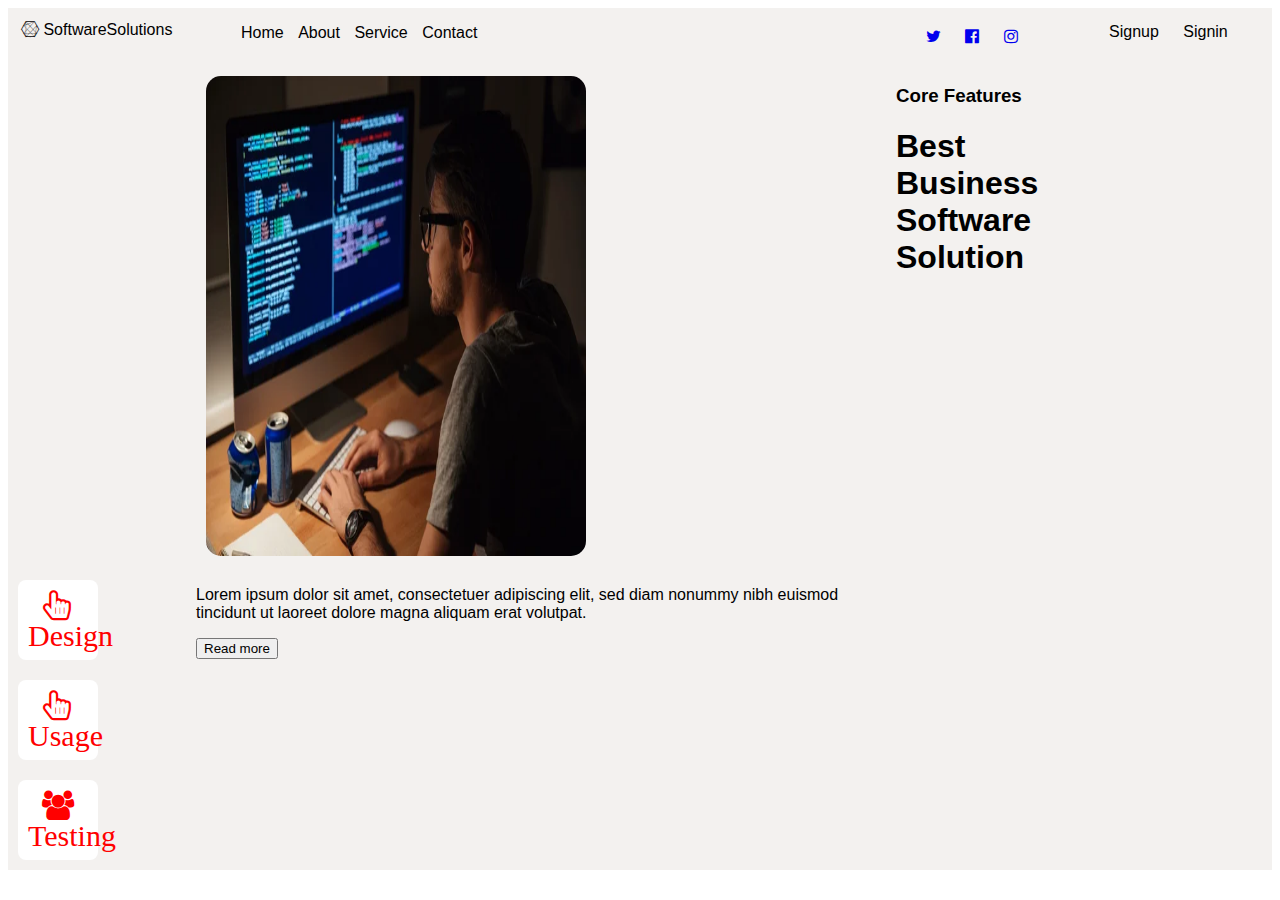
==== grid.html @ cb7c0046 "added signin and signout in index3.html" ====
<!DOCTYPE html>
<html lang="en">
<head>
    <meta charset="UTF-8">
    <meta http-equiv="X-UA-Compatible" content="IE=edge">
    <meta name="viewport" content="width=device-width, initial-scale=1.0">
    <title>Grid learning</title>
    <link rel="stylesheet" href="style.css">
    <link rel="stylesheet" href="https://cdnjs.cloudflare.com/ajax/libs/font-awesome/4.7.0/css/font-awesome.min.css">
</head>
<body>
    <div class="grid-container">
        <div class="header">
            <i class="fa fa-connectdevelop"></i> SoftwareSolutions
        </div>
        <div class="navbar">
            <ul>
                <li><a href="#home">Home</a></li>
                <li><a href="#About">About</a></li>
                <li><a href="#Service">Service</a></li>
                <li><a href="#Contact">Contact</a></li>
            </ul>
        </div>
        <div class="icons">
            <a href="https://twitter.com/i/flow/login?input_flow_data=%7B%22requested_variant%22%3A%22eyJsYW5nIjoiZW4ifQ%3D%3D%22%7D"> <i class="fa fa-twitter"></i></a> 
            <a href="https://www.facebook.com/"><i class='fa fa-facebook-official'></i></a>
            <a href="https://www.instagram.com/"><i class='fa fa-instagram'></i></a>

        </div>
        <div class="signin">
            <span><a href="http://127.0.0.1:5500/form.html">Signup</a></span> 
         <span> <a href="http://127.0.0.1:5500/login.html">Signin</a></span>
        </div>
        <div class="image">
            <img src="dev.jpg" alt="developer image">
        </div>
        <div class="aside">
            <h3>Core Features</h3>
            <h1>Best Business <br> Software Solution</h1>
        
        </div>
        <div class="icons1">
            <i class='fa fa-hand-pointer-o'><br> <span id="text0">Design</span></i>
            <i class='fa fa-hand-pointer-o'><br> <span id="text">Usage</span></i>
            <i class='fa fa-users'><br> <span id="text1">Testing</span></i>
        </div>
        <div class="paragraph">
            <p>Lorem ipsum dolor sit amet, consectetuer adipiscing elit, sed diam nonummy nibh euismod tincidunt ut laoreet dolore magna aliquam erat volutpat.</p>
            <button>Read more</button>
        </div>


        
    </div>
    
</body>
</html>
---- style.css ----
* {
  
    box-sizing: border-box;
  }
  html {
    font-family: "Lucida Sans", sans-serif;
  }
  .grid-container {
    display: grid;
    grid-template-columns: 1fr 2fr 1fr 1fr;
    grid-template-rows: auto auto auto auto auto auto ;
    background-color: rgb(243, 241, 239);

  }

  .image {
    grid-column: 2;
    margin-right: 300px;
  }

  .aside {
    grid-column: 3/5;
    margin-right: 200px;

  }

  .icons1 i {
    font-size: 30px;
    color: red;
    background-color: white;
    width:80px;
    height:80px;
    text-align: center;
    padding: 10px;
    margin: 10px;
    border-radius: 8px;

  }
  .icons {
    grid-row: ;
  }
  .header {
    padding: 13px;
  }

  .navbar ul {
    list-style-type: none;
   
  }

  .navbar li a{
    text-decoration: none;
    padding: 5px;
    color: black;
  }
  li {
    display: inline;
  }

  .icons {
    padding: 5px;
    margin: 15px;
  }

  .icons a {
    margin: 10px;
  }
  .signin {
    padding: 15px;
    /* margin: 15px; */
  }
  .signin a {
    margin: 10px;
    font-family: "Lucida Sans", sans-serif;
    color: black;
    text-decoration: none;
  }

  .image img {
    border-radius: 25px;
    width: 400px;
    height: 500px;
    margin-left: 0px;
   
    padding: 10px;
  }
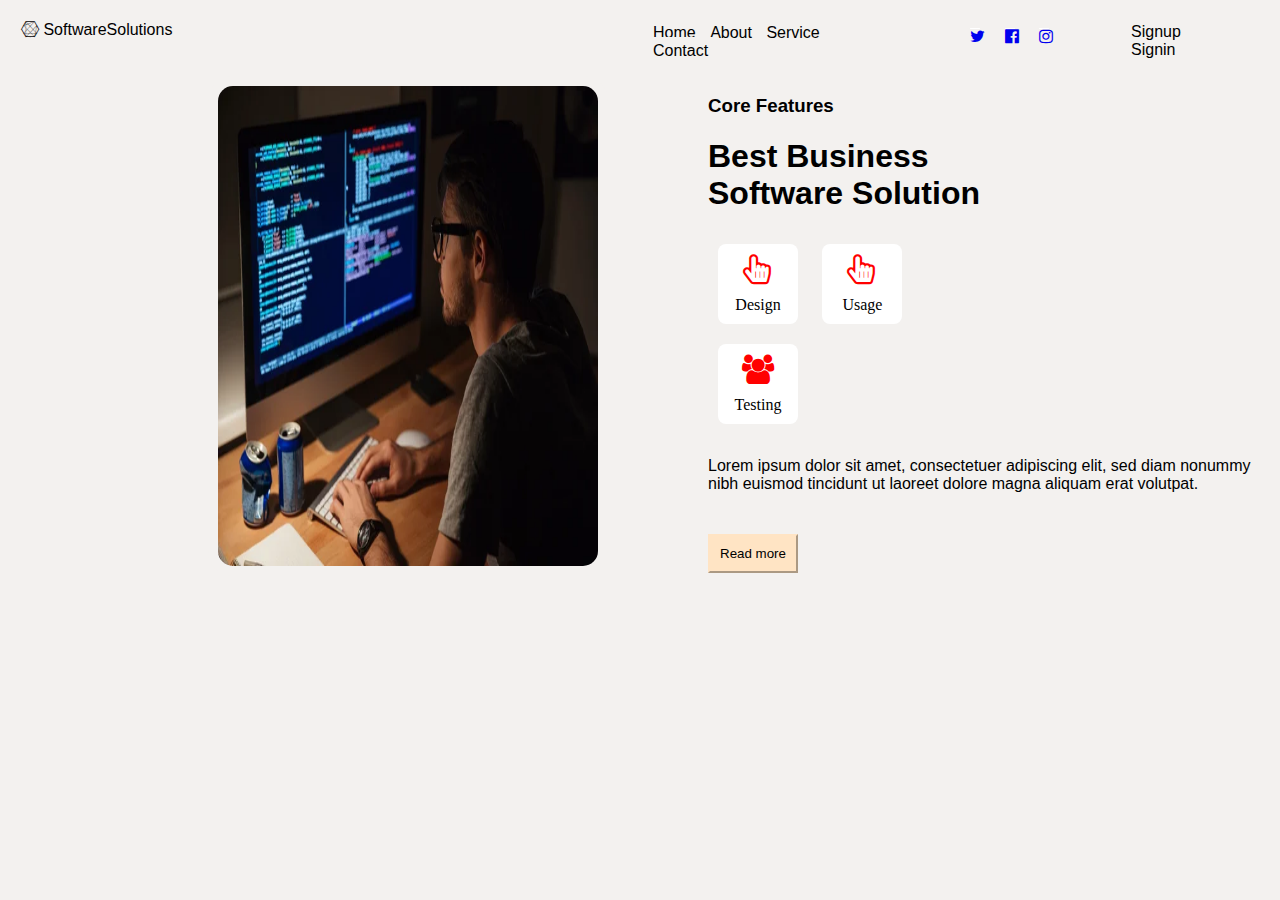
==== commit b91f81c2: "added grid layout in grid.html file" ====
--- a/grid.html
+++ b/grid.html
@@ -1,5 +1,6 @@
 <!DOCTYPE html>
 <html lang="en">
+
 <head>
     <meta charset="UTF-8">
     <meta http-equiv="X-UA-Compatible" content="IE=edge">
@@ -8,6 +9,7 @@
     <link rel="stylesheet" href="style.css">
     <link rel="stylesheet" href="https://cdnjs.cloudflare.com/ajax/libs/font-awesome/4.7.0/css/font-awesome.min.css">
 </head>
+
 <body>
     <div class="grid-container">
         <div class="header">
@@ -22,14 +24,15 @@
             </ul>
         </div>
         <div class="icons">
-            <a href="https://twitter.com/i/flow/login?input_flow_data=%7B%22requested_variant%22%3A%22eyJsYW5nIjoiZW4ifQ%3D%3D%22%7D"> <i class="fa fa-twitter"></i></a> 
+            <a href="https://twitter.com/i/flow/login?input_flow_data=%7B%22requested_variant%22%3A%22eyJsYW5nIjoiZW4ifQ%3D%3D%22%7D">
+                <i class="fa fa-twitter"></i></a>
             <a href="https://www.facebook.com/"><i class='fa fa-facebook-official'></i></a>
             <a href="https://www.instagram.com/"><i class='fa fa-instagram'></i></a>
 
         </div>
         <div class="signin">
-            <span><a href="http://127.0.0.1:5500/form.html">Signup</a></span> 
-         <span> <a href="http://127.0.0.1:5500/login.html">Signin</a></span>
+            <span><a href="http://127.0.0.1:5500/form.html">Signup</a></span>
+            <span> <a href="http://127.0.0.1:5500/login.html">Signin</a></span>
         </div>
         <div class="image">
             <img src="dev.jpg" alt="developer image">
@@ -37,7 +40,7 @@
         <div class="aside">
             <h3>Core Features</h3>
             <h1>Best Business <br> Software Solution</h1>
-        
+
         </div>
         <div class="icons1">
             <i class='fa fa-hand-pointer-o'><br> <span id="text0">Design</span></i>
@@ -45,13 +48,15 @@
             <i class='fa fa-users'><br> <span id="text1">Testing</span></i>
         </div>
         <div class="paragraph">
-            <p>Lorem ipsum dolor sit amet, consectetuer adipiscing elit, sed diam nonummy nibh euismod tincidunt ut laoreet dolore magna aliquam erat volutpat.</p>
+            <p>Lorem ipsum dolor sit amet, consectetuer adipiscing elit, sed diam nonummy nibh euismod tincidunt ut
+                laoreet dolore magna aliquam erat volutpat.</p>
             <button>Read more</button>
         </div>
 
 
-        
+
     </div>
-    
+
 </body>
+
 </html>--- a/style.css
+++ b/style.css
@@ -2,6 +2,7 @@
   * {
   
     box-sizing: border-box;
+    background-color: rgb(243, 241, 239);
   }
   html {
     font-family: "Lucida Sans", sans-serif;
@@ -15,15 +16,40 @@
   }
 
   .image {
-    grid-column: 2;
-    margin-right: 300px;
+    grid-area: 2 / 1 / span 5 / span 1;
+    margin-left: 200px;
   }
 
   .aside {
-    grid-column: 3/5;
-    margin-right: 200px;
+    grid-area: 2 / 2 / span 1 / span 3;
+    margin-left: 100px;
+  }
+  .icons1 {
+    margin-left: 100px;
+  }
 
+  #text {
+    font-size: medium;
+    color: black;
+    background-color: white;
   }
+  #text1 {
+    font-size: medium;
+    color: black; 
+    background-color: white; 
+  }
+  #text0 {
+    font-size: medium;
+    color: black;
+    background-color: white;
+  }
+
+ .paragraph {
+  grid-area: 5 / 2 / span 1 / span 3;
+  margin-left: 100px;
+ }
+
+
 
   .icons1 i {
     font-size: 30px;
@@ -46,6 +72,8 @@
 
   .navbar ul {
     list-style-type: none;
+    margin-right: 50px;
+    justify-content: center;
    
   }
 
@@ -85,3 +113,55 @@
    
     padding: 10px;
   }
+
+  a:hover{
+    background-color: rgb(231, 224, 224);
+
+  }
+
+  button {
+    background-color: bisque;
+    padding: 10px;
+    border-color: bisque;
+    margin-top: 25px;
+  }
+
+  .icons i {
+    background-color: white;
+    border-radius: 5px;
+    width: 8%;
+    height: 5%;
+    }
+
+  @media only screen and (max-width: 500px) {
+   .header {
+    grid-area: 1 / 1 / span 1 / span 2;
+   }
+   .navbar {
+    grid-area: 1 / 3 / span 1 / span 3;
+   }
+   .icons {
+    grid-area: 2 / 1 / span 1 / span 1;
+   }
+   .signin {
+    grid-area: 2 / 3 / span 1 / span 2;
+   }
+   .image {
+    grid-area: 3 / 1 / span 6 / span 4;
+   }
+   .aside {
+    grid-area: 10 / 1 / span 1 / span 4;
+   }
+
+   .icons1 {
+    grid-area: 11 / 1 / span 1 / span 4;
+   }
+   .paragraph {
+    grid-area: 12 / 1 / span 1 / span 4;
+   }
+
+  }
+   
+
+
+
